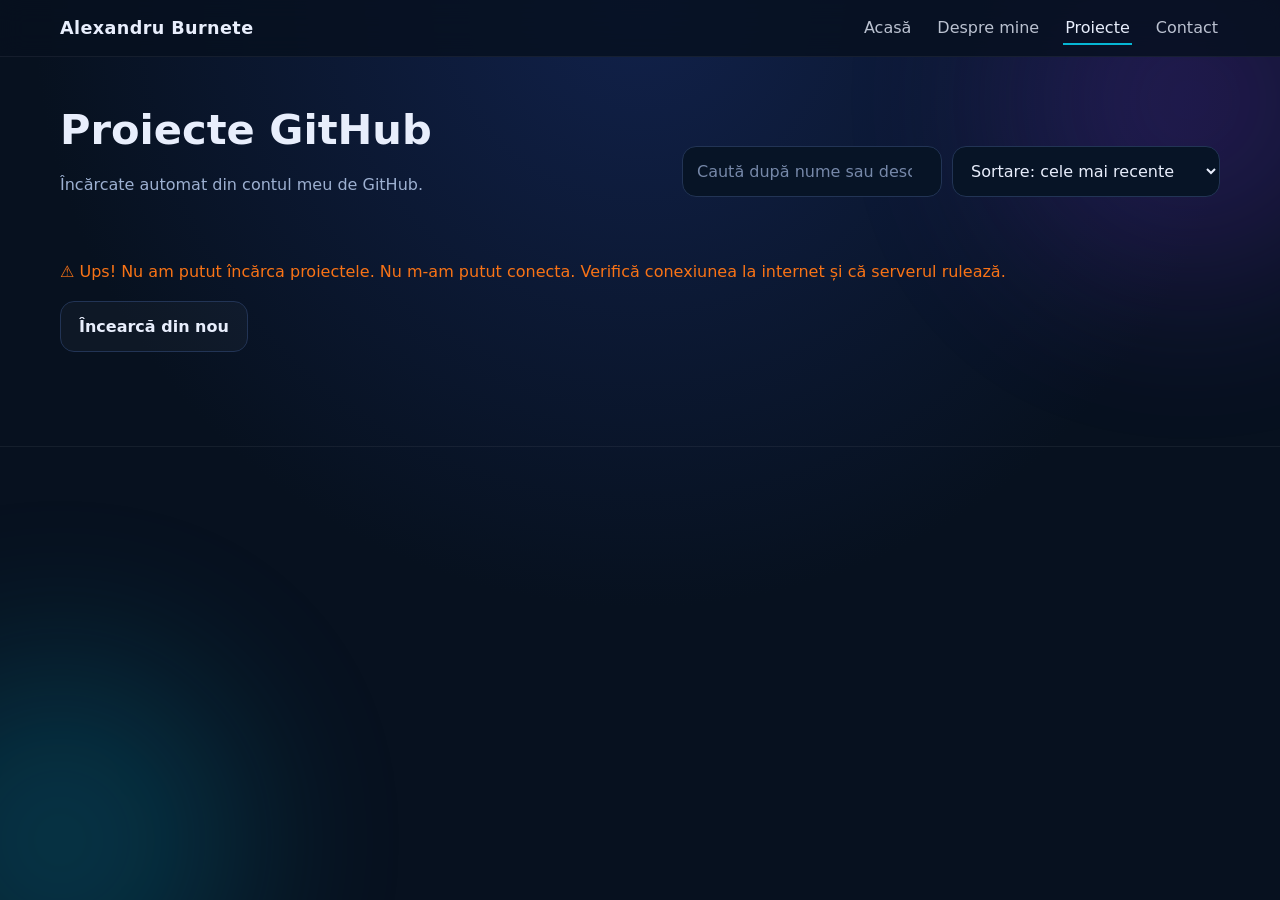
==== projects.html @ 1f0f75ae "Add files via upload" ====
<!DOCTYPE html>
<html lang="ro">
<head>
  <meta charset="UTF-8">
  <meta name="viewport" content="width=device-width, initial-scale=1.0">
  <title>Proiecte – Alexandru Burnete</title>
  <link rel="stylesheet" href="css/style.css">
</head>
<body>
  <div class="bg-blur bg-one"></div>
  <div class="bg-blur bg-two"></div>
  <header class="site-header">
    <nav class="topbar" aria-label="Navigare principală">
      <a class="brand" href="index.html">Alexandru Burnete</a>
      <button class="hamburger" type="button" aria-label="Deschide meniul" aria-expanded="false" aria-controls="nav-menu">
        <span></span><span></span><span></span>
      </button>
      <ul class="nav-menu" id="nav-menu">
        <li><a class="nav-link" href="index.html">Acasă</a></li>
        <li><a class="nav-link" href="about.html">Despre mine</a></li>
        <li><a class="nav-link" href="projects.html" aria-current="page">Proiecte</a></li>
        <li><a class="nav-link" href="contact.html">Contact</a></li>
      </ul>
    </nav>
  </header>
  <main class="main">
    <section id="proiecte">
      <div class="section-head">
        <div>
          <h1 class="page-title">Proiecte GitHub</h1>
          <p class="page-intro" style="margin:0">Încărcate automat din contul meu de GitHub.</p>
        </div>
        <div class="controls">
          <label class="sr-only" for="searchInput" style="position:absolute;left:-9999px">Caută proiecte</label>
          <input type="search" id="searchInput" placeholder="Caută după nume sau descriere...">
          <label class="sr-only" for="sortSelect" style="position:absolute;left:-9999px">Sortare</label>
          <select id="sortSelect">
            <option value="updated">Sortare: cele mai recente</option>
            <option value="stars">Sortare: cele mai apreciate</option>
          </select>
        </div>
      </div>

      <div class="filters" id="filters" role="group" aria-label="Filtrare după limbaj"></div>
      <div id="status" class="status" role="status" aria-live="polite">Se încarcă proiectele...</div>
      <div id="projects" class="cards"></div>
      <div id="load-more-container" class="load-more" hidden>
        <button id="loadMoreBtn" class="btn primary" type="button">Arată mai multe proiecte</button>
      </div>
    </section>
  </main>
  <footer class="site-footer">
  </footer>
  <script src="js/script.js"></script>
</body>
</html>
---- css/style.css ----
/* ===== Variabile (CSS Custom Properties) ===== */
:root{
  --bg:#07111f; --card:#0f1b33cc; --line:#223455;
  --text:#e8eefc; --muted:#9db0d1;
  --accent:#7c3aed; --accent2:#06b6d4;
  --good:#22c55e; --danger:#f97316;
  --shadow:0 20px 60px rgba(0,0,0,.25);
  --radius:22px;
}
*{box-sizing:border-box}
html{scroll-behavior:smooth}
body{
  margin:0;
  font-family:Inter,system-ui,-apple-system,"Segoe UI",Roboto,Arial,sans-serif;
  background:radial-gradient(circle at top,#11214a 0%,var(--bg) 55%) fixed;
  color:var(--text);
  line-height:1.6;
  overflow-x:hidden;
}
img{max-width:100%;display:block}
a{color:inherit}
:focus-visible{outline:3px solid var(--accent2);outline-offset:3px;border-radius:6px}
.container{max-width:1200px;margin:0 auto;padding:0 20px}

.bg-blur{position:fixed;width:360px;height:360px;border-radius:50%;filter:blur(90px);opacity:.22;pointer-events:none;z-index:-1}
.bg-one{background:var(--accent);top:-80px;right:-90px}
.bg-two{background:var(--accent2);bottom:-120px;left:-120px}

/* ===== Navigare (Flexbox) + meniu hamburger ===== */
.site-header{position:sticky;top:0;z-index:50;background:rgba(7,17,31,.82);backdrop-filter:blur(12px);border-bottom:1px solid rgba(255,255,255,.06)}
.topbar{max-width:1200px;margin:0 auto;padding:14px 20px;display:flex;justify-content:space-between;align-items:center;position:relative}
.brand{font-weight:800;letter-spacing:.4px;font-size:1.1rem;text-decoration:none}
.nav-menu{list-style:none;margin:0;padding:0;display:flex;gap:22px}
.nav-link{text-decoration:none;opacity:.8;padding:6px 2px;border-bottom:2px solid transparent;transition:opacity .2s,border-color .2s}
.nav-link:hover{opacity:1}
.nav-link[aria-current="page"]{opacity:1;border-color:var(--accent2)}

.hamburger{display:none;background:none;border:1px solid var(--line);border-radius:10px;padding:10px;cursor:pointer;width:44px;height:44px;flex-direction:column;justify-content:center;gap:5px}
.hamburger span{display:block;height:2px;width:100%;background:var(--text);border-radius:2px;transition:transform .3s,opacity .3s}
.hamburger.active span:nth-child(1){transform:translateY(7px) rotate(45deg)}
.hamburger.active span:nth-child(2){opacity:0}
.hamburger.active span:nth-child(3){transform:translateY(-7px) rotate(-45deg)}

/* ===== Hero ===== */
.hero{padding:56px 20px 40px}
.hero-content{max-width:1200px;margin:0 auto;display:grid;grid-template-columns:1.4fr .9fr;gap:28px;align-items:center}
.eyebrow{color:#a5b4fc;text-transform:uppercase;letter-spacing:.16em;font-size:.78rem;margin:0 0 10px}
.hero-text h1{margin:0;font-size:clamp(2.4rem,5vw,4.4rem);line-height:1.05}
.hero-text h2{margin:12px 0 16px;color:#dbeafe;font-size:clamp(1.05rem,2vw,1.4rem);font-weight:600}
.lead{color:var(--muted);max-width:720px;line-height:1.8;margin:0}
.hero-actions{display:flex;gap:12px;margin-top:26px;flex-wrap:wrap}

.btn{display:inline-flex;align-items:center;justify-content:center;padding:12px 18px;border-radius:14px;text-decoration:none;font:inherit;font-weight:700;border:1px solid transparent;cursor:pointer;transition:transform .2s,opacity .2s}
.btn:hover{transform:translateY(-2px)}
.btn.primary{background:linear-gradient(135deg,var(--accent),#4f46e5);color:#fff;box-shadow:var(--shadow)}
.btn.secondary{border-color:var(--line);color:var(--text);background:rgba(255,255,255,.03)}

.hero-card{background:linear-gradient(180deg,rgba(15,27,51,.95),rgba(12,20,40,.9));border:1px solid rgba(255,255,255,.08);border-radius:24px;padding:22px;box-shadow:var(--shadow)}
.avatar{width:100%;aspect-ratio:1/1;object-fit:cover;border-radius:20px;border:1px solid rgba(255,255,255,.08);margin-bottom:16px;background:#0a1528}
.mini-grid{display:grid;grid-template-columns:repeat(2,1fr);gap:12px}
.mini-grid div{background:rgba(255,255,255,.04);border:1px solid rgba(255,255,255,.07);border-radius:16px;padding:14px}
.mini-grid span{display:block;color:var(--muted);font-size:.84rem;margin-bottom:6px}

/* ===== Layout general ===== */
.main{max-width:1200px;margin:0 auto;padding:40px 20px 64px}
.page-title{margin:0 0 8px;font-size:clamp(1.8rem,3.5vw,2.6rem)}
.page-intro{color:var(--muted);max-width:680px;margin:0 0 32px}
.section-grid{display:grid;grid-template-columns:repeat(3,1fr);gap:16px;margin-bottom:28px}
.panel,.project-card,.form-card{background:var(--card);border:1px solid rgba(255,255,255,.08);border-radius:var(--radius);box-shadow:var(--shadow);backdrop-filter:blur(12px)}
.panel{padding:22px}
.panel h3{margin:0 0 10px}
.panel p{margin:0;color:var(--muted);line-height:1.7}

/* ===== Despre: timeline + skills ===== */
.timeline{position:relative;margin:0 0 48px;padding-left:28px;border-left:2px solid var(--line)}
.timeline-item{position:relative;margin-bottom:26px}
.timeline-item::before{content:"";position:absolute;left:-37px;top:6px;width:14px;height:14px;border-radius:50%;background:var(--accent2);border:3px solid var(--bg)}
.timeline-item time{color:#a5b4fc;font-size:.9rem}
.timeline-item h3{margin:4px 0}
.timeline-item p{margin:0;color:var(--muted)}

.skills-grid{display:grid;grid-template-columns:repeat(auto-fit,minmax(240px,1fr));gap:16px}
.skill{padding:18px}
.skill-head{display:flex;justify-content:space-between;margin-bottom:10px;font-weight:600}
.skill-head span:last-child{color:var(--muted);font-weight:400}
.bar{height:8px;background:rgba(255,255,255,.08);border-radius:99px;overflow:hidden}
.bar i{display:block;height:100%;width:0;background:linear-gradient(90deg,var(--accent2),var(--accent));border-radius:99px;transition:width 1.2s ease}
.reveal.visible .bar i{width:var(--level)}

/* ===== Proiecte ===== */
.section-head{display:flex;justify-content:space-between;gap:16px;align-items:end;flex-wrap:wrap;margin-bottom:16px}
.controls{display:flex;gap:10px;flex-wrap:wrap}
.controls input,.controls select,.form-card input,.form-card textarea{
  padding:12px 14px;border-radius:14px;border:1px solid var(--line);background:#071426;color:var(--text);font:inherit;width:100%}
.controls input,.controls select{min-width:260px;width:auto}
.controls input::placeholder,.form-card ::placeholder{color:#7688a9}
.filters{display:flex;flex-wrap:wrap;gap:10px;margin:6px 0 18px}
.filters button{border:1px solid var(--line);background:#0a1528;color:var(--text);padding:10px 14px;border-radius:999px;cursor:pointer;font:inherit}
.filters button.active{background:linear-gradient(135deg,var(--accent2),#2563eb);border-color:transparent}
.status{margin:10px 0 18px;color:var(--muted)}
.cards{display:grid;grid-template-columns:repeat(auto-fit,minmax(260px,1fr));gap:16px}
.project-card{padding:18px;transition:transform .2s,border-color .2s}
.project-card:hover{transform:translateY(-4px);border-color:rgba(124,58,237,.45)}
.project-card h3{margin:0 0 10px;font-size:1.15rem;overflow-wrap:anywhere}
.project-card p{margin:0 0 14px;color:var(--muted);line-height:1.7;min-height:3.5em}
.card-top{display:flex;align-items:baseline;justify-content:space-between;gap:12px}
.updated{color:var(--muted);font-size:.82rem;white-space:nowrap}
.meta{display:flex;flex-wrap:wrap;gap:10px;color:#cbd5e1;font-size:.92rem}
.badge{display:inline-flex;align-items:center;gap:6px;padding:7px 10px;border-radius:999px;background:rgba(255,255,255,.05);border:1px solid rgba(255,255,255,.06)}
.card-actions{display:flex;gap:10px;flex-wrap:wrap;margin-top:14px}
.project-card a{display:inline-flex;padding:10px 14px;border-radius:12px;background:linear-gradient(135deg,var(--good),#16a34a);color:#04110a;text-decoration:none;font-weight:800}
.project-card a.ghost{background:rgba(255,255,255,.04);border:1px solid rgba(255,255,255,.1);color:var(--text)}
.load-more{text-align:center;margin-top:24px}
.loading{width:42px;height:42px;border-radius:50%;border:4px solid rgba(255,255,255,.12);border-top-color:var(--accent);animation:spin 1s linear infinite;margin:18px 0}

/* ===== Formular de contact ===== */
.form-card{padding:28px;max-width:640px}
.field{margin-bottom:18px}
.field label{display:block;margin-bottom:6px;font-weight:600}
.field .hint{color:var(--muted);font-weight:400}
.form-card textarea{resize:vertical;min-height:140px}
.field.invalid input,.field.invalid textarea{border-color:var(--danger)}
.field.valid input,.field.valid textarea{border-color:var(--good)}
.error{display:block;min-height:1.2em;margin-top:4px;color:var(--danger);font-size:.88rem}
.counter{display:block;text-align:right;color:var(--muted);font-size:.85rem;margin-top:4px}
.counter.over{color:var(--danger)}
.success{margin-top:18px;padding:14px 16px;border-radius:14px;border:1px solid var(--good);background:rgba(34,197,94,.1)}

.site-footer{border-top:1px solid rgba(255,255,255,.06);padding:24px 20px;text-align:center;color:var(--muted);font-size:.9rem}

/* ===== Animații la scroll ===== */
.sr-only{position:absolute;width:1px;height:1px;margin:-1px;padding:0;overflow:hidden;clip:rect(0,0,0,0);white-space:nowrap;border:0}
.reveal{opacity:0;transform:translateY(24px);transition:opacity .6s ease,transform .6s ease}
.reveal.visible{opacity:1;transform:none}
@media (prefers-reduced-motion:reduce){
  html{scroll-behavior:auto}
  .reveal{opacity:1;transform:none;transition:none}
  .bar i{transition:none}
}

/* ===== Responsive: 1200 / 768 / 480 ===== */
@media (max-width:1200px){ .hero-content{gap:20px} }
@media (max-width:980px){ .hero-content{grid-template-columns:1fr} .section-grid{grid-template-columns:1fr} }
@media (max-width:768px){
  .hamburger{display:flex}
  .nav-menu{
    display:flex;position:absolute;top:100%;left:12px;right:12px;flex-direction:column;gap:4px;
    background:#0b1730;border:1px solid var(--line);border-radius:16px;box-shadow:var(--shadow);
    max-height:0;opacity:0;padding:0 14px;overflow:hidden;visibility:hidden;
    transition:max-height .35s ease,opacity .25s ease,padding .35s ease,visibility .35s;
  }
  .nav-menu.active{max-height:320px;opacity:1;padding:14px;visibility:visible}
  .nav-link{display:block;padding:12px}
  .controls input,.controls select{min-width:100%;width:100%}
}
@media (max-width:480px){
  .hero{padding-top:32px}
  .main{padding-top:28px}
  .form-card{padding:20px}
  .btn{width:100%}
  .card-top{flex-direction:column;gap:4px}
}

/* ===== Secțiuni CV (index) ===== */
.section-block{margin-top:56px}
.section-block>h2{margin:0 0 18px;font-size:clamp(1.4rem,2.5vw,1.9rem)}
.panel .org{color:#a5b4fc;font-size:.9rem;margin:0 0 8px}
.panel ul.list{margin:10px 0 0;padding-left:20px;color:var(--muted);line-height:1.7}
.tags{display:flex;flex-wrap:wrap;gap:8px;list-style:none;margin:10px 0 0;padding:0}
.tags li{padding:6px 12px;border-radius:999px;background:rgba(255,255,255,.05);border:1px solid rgba(255,255,255,.08);font-size:.92rem}
.panel dl{margin:0}
.panel dt{font-weight:700;margin-top:14px}
.panel dt:first-child{margin-top:0}
.panel dd{margin:4px 0 0;color:var(--muted)}
.contact-links{display:flex;flex-wrap:wrap;gap:12px}

/* ===== Previzualizare proiect (captură) ===== */
.shot{width:100%;aspect-ratio:2/1;object-fit:cover;border-radius:14px;margin-bottom:14px;background:#0a1528;border:1px solid rgba(255,255,255,.08)}
@media (prefers-reduced-motion:reduce){.nav-menu{transition:none}}
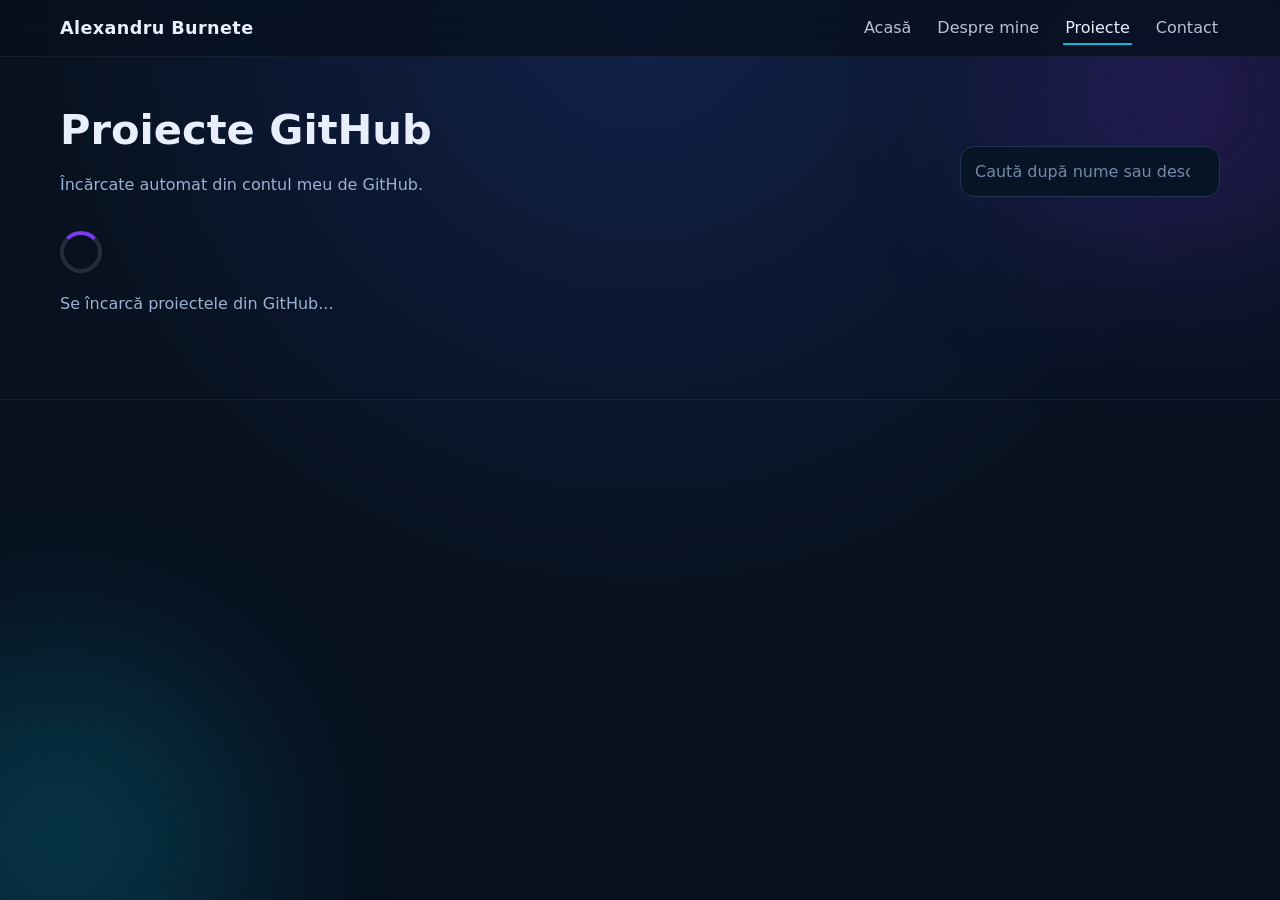
==== commit 5891670a: "Update projects.html" ====
--- a/projects.html
+++ b/projects.html
@@ -33,11 +33,6 @@
         <div class="controls">
           <label class="sr-only" for="searchInput" style="position:absolute;left:-9999px">Caută proiecte</label>
           <input type="search" id="searchInput" placeholder="Caută după nume sau descriere...">
-          <label class="sr-only" for="sortSelect" style="position:absolute;left:-9999px">Sortare</label>
-          <select id="sortSelect">
-            <option value="updated">Sortare: cele mai recente</option>
-            <option value="stars">Sortare: cele mai apreciate</option>
-          </select>
         </div>
       </div>
 
--- a/css/style.css
+++ b/css/style.css
@@ -1,179 +1,627 @@
-/* ===== Variabile (CSS Custom Properties) ===== */
-:root{
-  --bg:#07111f; --card:#0f1b33cc; --line:#223455;
-  --text:#e8eefc; --muted:#9db0d1;
-  --accent:#7c3aed; --accent2:#06b6d4;
-  --good:#22c55e; --danger:#f97316;
-  --shadow:0 20px 60px rgba(0,0,0,.25);
-  --radius:22px;
-}
-*{box-sizing:border-box}
-html{scroll-behavior:smooth}
-body{
-  margin:0;
-  font-family:Inter,system-ui,-apple-system,"Segoe UI",Roboto,Arial,sans-serif;
-  background:radial-gradient(circle at top,#11214a 0%,var(--bg) 55%) fixed;
-  color:var(--text);
-  line-height:1.6;
-  overflow-x:hidden;
-}
-img{max-width:100%;display:block}
-a{color:inherit}
-:focus-visible{outline:3px solid var(--accent2);outline-offset:3px;border-radius:6px}
-.container{max-width:1200px;margin:0 auto;padding:0 20px}
-
-.bg-blur{position:fixed;width:360px;height:360px;border-radius:50%;filter:blur(90px);opacity:.22;pointer-events:none;z-index:-1}
-.bg-one{background:var(--accent);top:-80px;right:-90px}
-.bg-two{background:var(--accent2);bottom:-120px;left:-120px}
-
-/* ===== Navigare (Flexbox) + meniu hamburger ===== */
-.site-header{position:sticky;top:0;z-index:50;background:rgba(7,17,31,.82);backdrop-filter:blur(12px);border-bottom:1px solid rgba(255,255,255,.06)}
-.topbar{max-width:1200px;margin:0 auto;padding:14px 20px;display:flex;justify-content:space-between;align-items:center;position:relative}
-.brand{font-weight:800;letter-spacing:.4px;font-size:1.1rem;text-decoration:none}
-.nav-menu{list-style:none;margin:0;padding:0;display:flex;gap:22px}
-.nav-link{text-decoration:none;opacity:.8;padding:6px 2px;border-bottom:2px solid transparent;transition:opacity .2s,border-color .2s}
-.nav-link:hover{opacity:1}
-.nav-link[aria-current="page"]{opacity:1;border-color:var(--accent2)}
-
-.hamburger{display:none;background:none;border:1px solid var(--line);border-radius:10px;padding:10px;cursor:pointer;width:44px;height:44px;flex-direction:column;justify-content:center;gap:5px}
-.hamburger span{display:block;height:2px;width:100%;background:var(--text);border-radius:2px;transition:transform .3s,opacity .3s}
-.hamburger.active span:nth-child(1){transform:translateY(7px) rotate(45deg)}
-.hamburger.active span:nth-child(2){opacity:0}
-.hamburger.active span:nth-child(3){transform:translateY(-7px) rotate(-45deg)}
-
-/* ===== Hero ===== */
-.hero{padding:56px 20px 40px}
-.hero-content{max-width:1200px;margin:0 auto;display:grid;grid-template-columns:1.4fr .9fr;gap:28px;align-items:center}
-.eyebrow{color:#a5b4fc;text-transform:uppercase;letter-spacing:.16em;font-size:.78rem;margin:0 0 10px}
-.hero-text h1{margin:0;font-size:clamp(2.4rem,5vw,4.4rem);line-height:1.05}
-.hero-text h2{margin:12px 0 16px;color:#dbeafe;font-size:clamp(1.05rem,2vw,1.4rem);font-weight:600}
-.lead{color:var(--muted);max-width:720px;line-height:1.8;margin:0}
-.hero-actions{display:flex;gap:12px;margin-top:26px;flex-wrap:wrap}
-
-.btn{display:inline-flex;align-items:center;justify-content:center;padding:12px 18px;border-radius:14px;text-decoration:none;font:inherit;font-weight:700;border:1px solid transparent;cursor:pointer;transition:transform .2s,opacity .2s}
-.btn:hover{transform:translateY(-2px)}
-.btn.primary{background:linear-gradient(135deg,var(--accent),#4f46e5);color:#fff;box-shadow:var(--shadow)}
-.btn.secondary{border-color:var(--line);color:var(--text);background:rgba(255,255,255,.03)}
-
-.hero-card{background:linear-gradient(180deg,rgba(15,27,51,.95),rgba(12,20,40,.9));border:1px solid rgba(255,255,255,.08);border-radius:24px;padding:22px;box-shadow:var(--shadow)}
-.avatar{width:100%;aspect-ratio:1/1;object-fit:cover;border-radius:20px;border:1px solid rgba(255,255,255,.08);margin-bottom:16px;background:#0a1528}
-.mini-grid{display:grid;grid-template-columns:repeat(2,1fr);gap:12px}
-.mini-grid div{background:rgba(255,255,255,.04);border:1px solid rgba(255,255,255,.07);border-radius:16px;padding:14px}
-.mini-grid span{display:block;color:var(--muted);font-size:.84rem;margin-bottom:6px}
-
-/* ===== Layout general ===== */
-.main{max-width:1200px;margin:0 auto;padding:40px 20px 64px}
-.page-title{margin:0 0 8px;font-size:clamp(1.8rem,3.5vw,2.6rem)}
-.page-intro{color:var(--muted);max-width:680px;margin:0 0 32px}
-.section-grid{display:grid;grid-template-columns:repeat(3,1fr);gap:16px;margin-bottom:28px}
-.panel,.project-card,.form-card{background:var(--card);border:1px solid rgba(255,255,255,.08);border-radius:var(--radius);box-shadow:var(--shadow);backdrop-filter:blur(12px)}
-.panel{padding:22px}
-.panel h3{margin:0 0 10px}
-.panel p{margin:0;color:var(--muted);line-height:1.7}
-
-/* ===== Despre: timeline + skills ===== */
-.timeline{position:relative;margin:0 0 48px;padding-left:28px;border-left:2px solid var(--line)}
-.timeline-item{position:relative;margin-bottom:26px}
-.timeline-item::before{content:"";position:absolute;left:-37px;top:6px;width:14px;height:14px;border-radius:50%;background:var(--accent2);border:3px solid var(--bg)}
-.timeline-item time{color:#a5b4fc;font-size:.9rem}
-.timeline-item h3{margin:4px 0}
-.timeline-item p{margin:0;color:var(--muted)}
-
-.skills-grid{display:grid;grid-template-columns:repeat(auto-fit,minmax(240px,1fr));gap:16px}
-.skill{padding:18px}
-.skill-head{display:flex;justify-content:space-between;margin-bottom:10px;font-weight:600}
-.skill-head span:last-child{color:var(--muted);font-weight:400}
-.bar{height:8px;background:rgba(255,255,255,.08);border-radius:99px;overflow:hidden}
-.bar i{display:block;height:100%;width:0;background:linear-gradient(90deg,var(--accent2),var(--accent));border-radius:99px;transition:width 1.2s ease}
-.reveal.visible .bar i{width:var(--level)}
-
+:root {
+  --bg: #07111f;
+  --card: #0f1b33cc;
+  --line: #223455;
+  --text: #e8eefc;
+  --muted: #9db0d1;
+  --accent: #7c3aed;
+  --accent2: #06b6d4;
+  --good: #22c55e;
+  --danger: #f97316;
+  --shadow: 0 20px 60px rgba(0, 0, 0, 0.25);
+  --radius: 22px;
+}
+* {
+  box-sizing: border-box;
+}
+html {
+  scroll-behavior: smooth;
+}
+body {
+  margin: 0;
+  overflow-x: hidden;
+  color: var(--text);
+  font-family: Inter, system-ui, -apple-system, "Segoe UI", Roboto, Arial, sans-serif;
+  line-height: 1.6;
+  background: radial-gradient(circle at top, #11214a 0%, var(--bg) 55%) fixed;
+}
+img {
+  display: block;
+  max-width: 100%;
+}
+a {
+  color: inherit;
+}
+:focus-visible {
+  outline: 3px solid var(--accent2);
+  outline-offset: 3px;
+  border-radius: 6px;
+}
+.bg-blur {
+  position: fixed;
+  z-index: -1;
+  width: 360px;
+  height: 360px;
+  border-radius: 50%;
+  filter: blur(90px);
+  opacity: 0.22;
+  pointer-events: none;
+}
+.bg-one {
+  top: -80px;
+  right: -90px;
+  background: var(--accent);
+}
+.bg-two {
+  bottom: -120px;
+  left: -120px;
+  background: var(--accent2);
+}
+.site-header {
+  position: sticky;
+  top: 0;
+  z-index: 50;
+  background: rgba(7, 17, 31, 0.82);
+  border-bottom: 1px solid rgba(255, 255, 255, 0.06);
+  backdrop-filter: blur(12px);
+}
+.topbar {
+  position: relative;
+  display: flex;
+  align-items: center;
+  justify-content: space-between;
+  max-width: 1200px;
+  margin: 0 auto;
+  padding: 14px 20px;
+}
+.brand {
+  font-size: 1.1rem;
+  font-weight: 800;
+  letter-spacing: 0.4px;
+  text-decoration: none;
+}
+.nav-menu {
+  display: flex;
+  gap: 22px;
+  margin: 0;
+  padding: 0;
+  list-style: none;
+}
+.nav-link {
+  padding: 6px 2px;
+  opacity: 0.8;
+  border-bottom: 2px solid transparent;
+  text-decoration: none;
+  transition: opacity 0.2s, border-color 0.2s;
+}
+.nav-link:hover,
+.nav-link[aria-current="page"] {
+  opacity: 1;
+}
+.nav-link[aria-current="page"] {
+  border-color: var(--accent2);
+}
+/* ===== Meniu hamburger ===== */
+.hamburger {
+  display: none;
+  flex-direction: column;
+  justify-content: center;
+  gap: 5px;
+  width: 44px;
+  height: 44px;
+  padding: 10px;
+  cursor: pointer;
+  background: none;
+  border: 1px solid var(--line);
+  border-radius: 10px;
+}
+.hamburger span {
+  display: block;
+  width: 100%;
+  height: 2px;
+  background: var(--text);
+  border-radius: 2px;
+  transition: transform 0.3s, opacity 0.3s;
+}
+.hamburger.active span:nth-child(1) {
+  transform: translateY(7px) rotate(45deg);
+}
+.hamburger.active span:nth-child(2) {
+  opacity: 0;
+}
+.hamburger.active span:nth-child(3) {
+  transform: translateY(-7px) rotate(-45deg);
+}
+.hero {
+  padding: 56px 20px 40px;
+}
+.hero-content {
+  display: grid;
+  grid-template-columns: 1.4fr 0.9fr;
+  gap: 28px;
+  align-items: center;
+  max-width: 1200px;
+  margin: 0 auto;
+}
+.eyebrow {
+  margin: 0 0 10px;
+  color: #a5b4fc;
+  font-size: 0.78rem;
+  letter-spacing: 0.16em;
+  text-transform: uppercase;
+}
+.hero-text h1 {
+  margin: 0;
+  font-size: clamp(2.4rem, 5vw, 4.4rem);
+  line-height: 1.05;
+}
+.hero-text h2 {
+  margin: 12px 0 16px;
+  color: #dbeafe;
+  font-size: clamp(1.05rem, 2vw, 1.4rem);
+  font-weight: 600;
+}
+.lead {
+  max-width: 720px;
+  margin: 0;
+  color: var(--muted);
+  line-height: 1.8;
+}
+.hero-actions {
+  display: flex;
+  flex-wrap: wrap;
+  gap: 12px;
+  margin-top: 26px;
+}
+.hero-card {
+  padding: 22px;
+  background: linear-gradient(
+    180deg,
+    rgba(15, 27, 51, 0.95),
+    rgba(12, 20, 40, 0.9)
+  );
+  border: 1px solid rgba(255, 255, 255, 0.08);
+  border-radius: 24px;
+  box-shadow: var(--shadow);
+}
+.avatar {
+  width: 100%;
+  aspect-ratio: 1;
+  margin-bottom: 16px;
+  object-fit: cover;
+  background: #0a1528;
+  border: 1px solid rgba(255, 255, 255, 0.08);
+  border-radius: 20px;
+}
+.mini-grid {
+  display: grid;
+  grid-template-columns: repeat(2, 1fr);
+  gap: 12px;
+}
+.mini-grid div {
+  padding: 14px;
+  background: rgba(255, 255, 255, 0.04);
+  border: 1px solid rgba(255, 255, 255, 0.07);
+  border-radius: 16px;
+}
+.mini-grid span {
+  display: block;
+  margin-bottom: 6px;
+  color: var(--muted);
+  font-size: 0.84rem;
+}
+.btn {
+  display: inline-flex;
+  align-items: center;
+  justify-content: center;
+  padding: 12px 18px;
+  color: inherit;
+  font: inherit;
+  font-weight: 700;
+  text-decoration: none;
+  cursor: pointer;
+  border: 1px solid transparent;
+  border-radius: 14px;
+  transition: transform 0.2s, opacity 0.2s;
+}
+.btn:hover {
+  transform: translateY(-2px);
+}
+.btn.primary {
+  color: #fff;
+  background: linear-gradient(135deg, var(--accent), #4f46e5);
+  box-shadow: var(--shadow);
+}
+.btn.secondary {
+  color: var(--text);
+  background: rgba(255, 255, 255, 0.03);
+  border-color: var(--line);
+}
+.main {
+  max-width: 1200px;
+  margin: 0 auto;
+  padding: 40px 20px 64px;
+}
+.page-title {
+  margin: 0 0 8px;
+  font-size: clamp(1.8rem, 3.5vw, 2.6rem);
+}
+.page-intro {
+  max-width: 680px;
+  margin: 0 0 32px;
+  color: var(--muted);
+}
+.section-grid {
+  display: grid;
+  grid-template-columns: repeat(3, 1fr);
+  gap: 16px;
+  margin-bottom: 28px;
+}
+.panel,
+.project-card,
+.form-card {
+  background: var(--card);
+  border: 1px solid rgba(255, 255, 255, 0.08);
+  border-radius: var(--radius);
+  box-shadow: var(--shadow);
+  backdrop-filter: blur(12px);
+}
+.panel {
+  padding: 22px;
+}
+.panel h3 {
+  margin: 0 0 10px;
+}
+.panel p {
+  margin: 0;
+  color: var(--muted);
+  line-height: 1.7;
+}
+.timeline {
+  margin: 0 0 48px;
+  padding-left: 28px;
+  border-left: 2px solid var(--line);
+}
+.timeline-item {
+  position: relative;
+  margin-bottom: 26px;
+}
+.timeline-item::before {
+  content: "";
+  position: absolute;
+  top: 6px;
+  left: -37px;
+  width: 14px;
+  height: 14px;
+  background: var(--accent2);
+  border: 3px solid var(--bg);
+  border-radius: 50%;
+}
+.timeline-item time {
+  color: #a5b4fc;
+  font-size: 0.9rem;
+}
+.timeline-item h3 {
+  margin: 4px 0;
+}
+.timeline-item p {
+  margin: 0;
+  color: var(--muted);
+}
+.tags {
+  display: flex;
+  flex-wrap: wrap;
+  gap: 8px;
+  margin: 10px 0 0;
+  padding: 0;
+  list-style: none;
+}
+.tags li {
+  padding: 6px 12px;
+  font-size: 0.92rem;
+  background: rgba(255, 255, 255, 0.05);
+  border: 1px solid rgba(255, 255, 255, 0.08);
+  border-radius: 999px;
+}
 /* ===== Proiecte ===== */
-.section-head{display:flex;justify-content:space-between;gap:16px;align-items:end;flex-wrap:wrap;margin-bottom:16px}
-.controls{display:flex;gap:10px;flex-wrap:wrap}
-.controls input,.controls select,.form-card input,.form-card textarea{
-  padding:12px 14px;border-radius:14px;border:1px solid var(--line);background:#071426;color:var(--text);font:inherit;width:100%}
-.controls input,.controls select{min-width:260px;width:auto}
-.controls input::placeholder,.form-card ::placeholder{color:#7688a9}
-.filters{display:flex;flex-wrap:wrap;gap:10px;margin:6px 0 18px}
-.filters button{border:1px solid var(--line);background:#0a1528;color:var(--text);padding:10px 14px;border-radius:999px;cursor:pointer;font:inherit}
-.filters button.active{background:linear-gradient(135deg,var(--accent2),#2563eb);border-color:transparent}
-.status{margin:10px 0 18px;color:var(--muted)}
-.cards{display:grid;grid-template-columns:repeat(auto-fit,minmax(260px,1fr));gap:16px}
-.project-card{padding:18px;transition:transform .2s,border-color .2s}
-.project-card:hover{transform:translateY(-4px);border-color:rgba(124,58,237,.45)}
-.project-card h3{margin:0 0 10px;font-size:1.15rem;overflow-wrap:anywhere}
-.project-card p{margin:0 0 14px;color:var(--muted);line-height:1.7;min-height:3.5em}
-.card-top{display:flex;align-items:baseline;justify-content:space-between;gap:12px}
-.updated{color:var(--muted);font-size:.82rem;white-space:nowrap}
-.meta{display:flex;flex-wrap:wrap;gap:10px;color:#cbd5e1;font-size:.92rem}
-.badge{display:inline-flex;align-items:center;gap:6px;padding:7px 10px;border-radius:999px;background:rgba(255,255,255,.05);border:1px solid rgba(255,255,255,.06)}
-.card-actions{display:flex;gap:10px;flex-wrap:wrap;margin-top:14px}
-.project-card a{display:inline-flex;padding:10px 14px;border-radius:12px;background:linear-gradient(135deg,var(--good),#16a34a);color:#04110a;text-decoration:none;font-weight:800}
-.project-card a.ghost{background:rgba(255,255,255,.04);border:1px solid rgba(255,255,255,.1);color:var(--text)}
-.load-more{text-align:center;margin-top:24px}
-.loading{width:42px;height:42px;border-radius:50%;border:4px solid rgba(255,255,255,.12);border-top-color:var(--accent);animation:spin 1s linear infinite;margin:18px 0}
-
-/* ===== Formular de contact ===== */
-.form-card{padding:28px;max-width:640px}
-.field{margin-bottom:18px}
-.field label{display:block;margin-bottom:6px;font-weight:600}
-.field .hint{color:var(--muted);font-weight:400}
-.form-card textarea{resize:vertical;min-height:140px}
-.field.invalid input,.field.invalid textarea{border-color:var(--danger)}
-.field.valid input,.field.valid textarea{border-color:var(--good)}
-.error{display:block;min-height:1.2em;margin-top:4px;color:var(--danger);font-size:.88rem}
-.counter{display:block;text-align:right;color:var(--muted);font-size:.85rem;margin-top:4px}
-.counter.over{color:var(--danger)}
-.success{margin-top:18px;padding:14px 16px;border-radius:14px;border:1px solid var(--good);background:rgba(34,197,94,.1)}
-
-.site-footer{border-top:1px solid rgba(255,255,255,.06);padding:24px 20px;text-align:center;color:var(--muted);font-size:.9rem}
-
-/* ===== Animații la scroll ===== */
-.sr-only{position:absolute;width:1px;height:1px;margin:-1px;padding:0;overflow:hidden;clip:rect(0,0,0,0);white-space:nowrap;border:0}
-.reveal{opacity:0;transform:translateY(24px);transition:opacity .6s ease,transform .6s ease}
-.reveal.visible{opacity:1;transform:none}
-@media (prefers-reduced-motion:reduce){
-  html{scroll-behavior:auto}
-  .reveal{opacity:1;transform:none;transition:none}
-  .bar i{transition:none}
-}
-
-/* ===== Responsive: 1200 / 768 / 480 ===== */
-@media (max-width:1200px){ .hero-content{gap:20px} }
-@media (max-width:980px){ .hero-content{grid-template-columns:1fr} .section-grid{grid-template-columns:1fr} }
-@media (max-width:768px){
-  .hamburger{display:flex}
-  .nav-menu{
-    display:flex;position:absolute;top:100%;left:12px;right:12px;flex-direction:column;gap:4px;
-    background:#0b1730;border:1px solid var(--line);border-radius:16px;box-shadow:var(--shadow);
-    max-height:0;opacity:0;padding:0 14px;overflow:hidden;visibility:hidden;
-    transition:max-height .35s ease,opacity .25s ease,padding .35s ease,visibility .35s;
-  }
-  .nav-menu.active{max-height:320px;opacity:1;padding:14px;visibility:visible}
-  .nav-link{display:block;padding:12px}
-  .controls input,.controls select{min-width:100%;width:100%}
-}
-@media (max-width:480px){
-  .hero{padding-top:32px}
-  .main{padding-top:28px}
-  .form-card{padding:20px}
-  .btn{width:100%}
-  .card-top{flex-direction:column;gap:4px}
-}
-
-/* ===== Secțiuni CV (index) ===== */
-.section-block{margin-top:56px}
-.section-block>h2{margin:0 0 18px;font-size:clamp(1.4rem,2.5vw,1.9rem)}
-.panel .org{color:#a5b4fc;font-size:.9rem;margin:0 0 8px}
-.panel ul.list{margin:10px 0 0;padding-left:20px;color:var(--muted);line-height:1.7}
-.tags{display:flex;flex-wrap:wrap;gap:8px;list-style:none;margin:10px 0 0;padding:0}
-.tags li{padding:6px 12px;border-radius:999px;background:rgba(255,255,255,.05);border:1px solid rgba(255,255,255,.08);font-size:.92rem}
-.panel dl{margin:0}
-.panel dt{font-weight:700;margin-top:14px}
-.panel dt:first-child{margin-top:0}
-.panel dd{margin:4px 0 0;color:var(--muted)}
-.contact-links{display:flex;flex-wrap:wrap;gap:12px}
-
-/* ===== Previzualizare proiect (captură) ===== */
-.shot{width:100%;aspect-ratio:2/1;object-fit:cover;border-radius:14px;margin-bottom:14px;background:#0a1528;border:1px solid rgba(255,255,255,.08)}
-@media (prefers-reduced-motion:reduce){.nav-menu{transition:none}}
+.section-head {
+  display: flex;
+  flex-wrap: wrap;
+  align-items: end;
+  justify-content: space-between;
+  gap: 16px;
+  margin-bottom: 16px;
+}
+.controls {
+  display: flex;
+  flex-wrap: wrap;
+  gap: 10px;
+}
+.controls input,
+.form-card input,
+.form-card textarea {
+  width: 100%;
+  padding: 12px 14px;
+  color: var(--text);
+  font: inherit;
+  background: #071426;
+  border: 1px solid var(--line);
+  border-radius: 14px;
+}
+.controls input {
+  min-width: 260px;
+}
+.controls input::placeholder,
+.form-card ::placeholder {
+  color: #7688a9;
+}
+.filters {
+  display: flex;
+  flex-wrap: wrap;
+  gap: 10px;
+  margin: 6px 0 18px;
+}
+.filters button {
+  padding: 10px 14px;
+  color: var(--text);
+  font: inherit;
+  cursor: pointer;
+  background: #0a1528;
+  border: 1px solid var(--line);
+  border-radius: 999px;
+}
+.filters button.active {
+  background: linear-gradient(135deg, var(--accent2), #2563eb);
+  border-color: transparent;
+}
+.status {
+  margin: 10px 0 18px;
+  color: var(--muted);
+}
+.cards {
+  display: grid;
+  grid-template-columns: repeat(auto-fit, minmax(260px, 1fr));
+  gap: 16px;
+}
+.project-card {
+  padding: 18px;
+  transition: transform 0.2s, border-color 0.2s;
+}
+.project-card:hover {
+  transform: translateY(-4px);
+  border-color: rgba(124, 58, 237, 0.45);
+}
+.project-card h3 {
+  margin: 0 0 10px;
+  overflow-wrap: anywhere;
+  font-size: 1.15rem;
+}
+.project-card p {
+  min-height: 3.5em;
+  margin: 0 0 14px;
+  color: var(--muted);
+  line-height: 1.7;
+}
+.card-top {
+  display: flex;
+  align-items: baseline;
+  justify-content: space-between;
+  gap: 12px;
+}
+.updated {
+  color: var(--muted);
+  font-size: 0.82rem;
+  white-space: nowrap;
+}
+.meta {
+  display: flex;
+  flex-wrap: wrap;
+  gap: 10px;
+  color: #cbd5e1;
+  font-size: 0.92rem;
+}
+.badge {
+  display: inline-flex;
+  align-items: center;
+  gap: 6px;
+  padding: 7px 10px;
+  background: rgba(255, 255, 255, 0.05);
+  border: 1px solid rgba(255, 255, 255, 0.06);
+  border-radius: 999px;
+}
+.card-actions {
+  display: flex;
+  flex-wrap: wrap;
+  gap: 10px;
+  margin-top: 14px;
+}
+.project-card a {
+  display: inline-flex;
+  padding: 10px 14px;
+  color: #04110a;
+  font-weight: 800;
+  text-decoration: none;
+  background: linear-gradient(135deg, var(--good), #16a34a);
+  border-radius: 12px;
+}
+.project-card a.ghost {
+  color: var(--text);
+  background: rgba(255, 255, 255, 0.04);
+  border: 1px solid rgba(255, 255, 255, 0.1);
+}
+.load-more {
+  margin-top: 24px;
+  text-align: center;
+}
+.loading {
+  width: 42px;
+  height: 42px;
+  margin: 18px 0;
+  border: 4px solid rgba(255, 255, 255, 0.12);
+  border-top-color: var(--accent);
+  border-radius: 50%;
+  animation: spin 1s linear infinite;
+}
+@keyframes spin {
+  to {
+    transform: rotate(360deg);
+  }
+}
+.form-card {
+  max-width: 640px;
+  padding: 28px;
+}
+.field {
+  margin-bottom: 18px;
+}
+.field label {
+  display: block;
+  margin-bottom: 6px;
+  font-weight: 600;
+}
+.field .hint {
+  color: var(--muted);
+  font-weight: 400;
+}
+.form-card textarea {
+  min-height: 140px;
+  resize: vertical;
+}
+.field.invalid input,
+.field.invalid textarea {
+  border-color: var(--danger);
+}
+.field.valid input,
+.field.valid textarea {
+  border-color: var(--good);
+}
+.error {
+  display: block;
+  min-height: 1.2em;
+  margin-top: 4px;
+  color: var(--danger);
+  font-size: 0.88rem;
+}
+.counter {
+  display: block;
+  margin-top: 4px;
+  color: var(--muted);
+  font-size: 0.85rem;
+  text-align: right;
+}
+.counter.over {
+  color: var(--danger);
+}
+.success {
+  margin-top: 18px;
+  padding: 14px 16px;
+  background: rgba(34, 197, 94, 0.1);
+  border: 1px solid var(--good);
+  border-radius: 14px;
+}
+.site-footer {
+  padding: 24px 20px;
+  color: var(--muted);
+  font-size: 0.9rem;
+  text-align: center;
+  border-top: 1px solid rgba(255, 255, 255, 0.06);
+}
+.sr-only {
+  position: absolute;
+  width: 1px;
+  height: 1px;
+  margin: -1px;
+  padding: 0;
+  overflow: hidden;
+  clip: rect(0, 0, 0, 0);
+  white-space: nowrap;
+  border: 0;
+}
+.reveal {
+  opacity: 0;
+  transform: translateY(24px);
+  transition: opacity 0.6s ease, transform 0.6s ease;
+}
+.reveal.visible {
+  opacity: 1;
+  transform: none;
+}
+@media (max-width: 980px) {
+  .hero-content {
+    grid-template-columns: 1fr;
+    gap: 20px;
+  }
+  .section-grid {
+    grid-template-columns: 1fr;
+  }
+}
+@media (max-width: 768px) {
+  .hamburger {
+    display: flex;
+  }
+  .nav-menu {
+    position: absolute;
+    top: 100%;
+    right: 12px;
+    left: 12px;
+    display: flex;
+    flex-direction: column;
+    gap: 4px;
+    max-height: 0;
+    padding: 0 14px;
+    overflow: hidden;
+    visibility: hidden;
+    background: #0b1730;
+    border: 1px solid var(--line);
+    border-radius: 16px;
+    box-shadow: var(--shadow);
+    opacity: 0;
+    transition: max-height 0.35s ease, opacity 0.25s ease,
+      padding 0.35s ease, visibility 0.35s;
+  }
+  .nav-menu.active {
+    max-height: 320px;
+    padding: 14px;
+    visibility: visible;
+    opacity: 1;
+  }
+  .nav-link {
+    display: block;
+    padding: 12px;
+  }
+  .controls input {
+    width: 100%;
+    min-width: 100%;
+  }
+}
+@media (max-width: 480px) {
+  .hero {
+    padding-top: 32px;
+  }
+  .main {
+    padding-top: 28px;
+  }
+  .form-card {
+    padding: 20px;
+  }
+  .btn {
+    width: 100%;
+  }
+  .card-top {
+    flex-direction: column;
+    gap: 4px;
+  }
+}
+@media (prefers-reduced-motion: reduce) {
+  html {
+    scroll-behavior: auto;
+  }
+  .reveal {
+    opacity: 1;
+    transform: none;
+    transition: none;
+  }
+  .nav-menu {
+    transition: none;
+  }
+}
